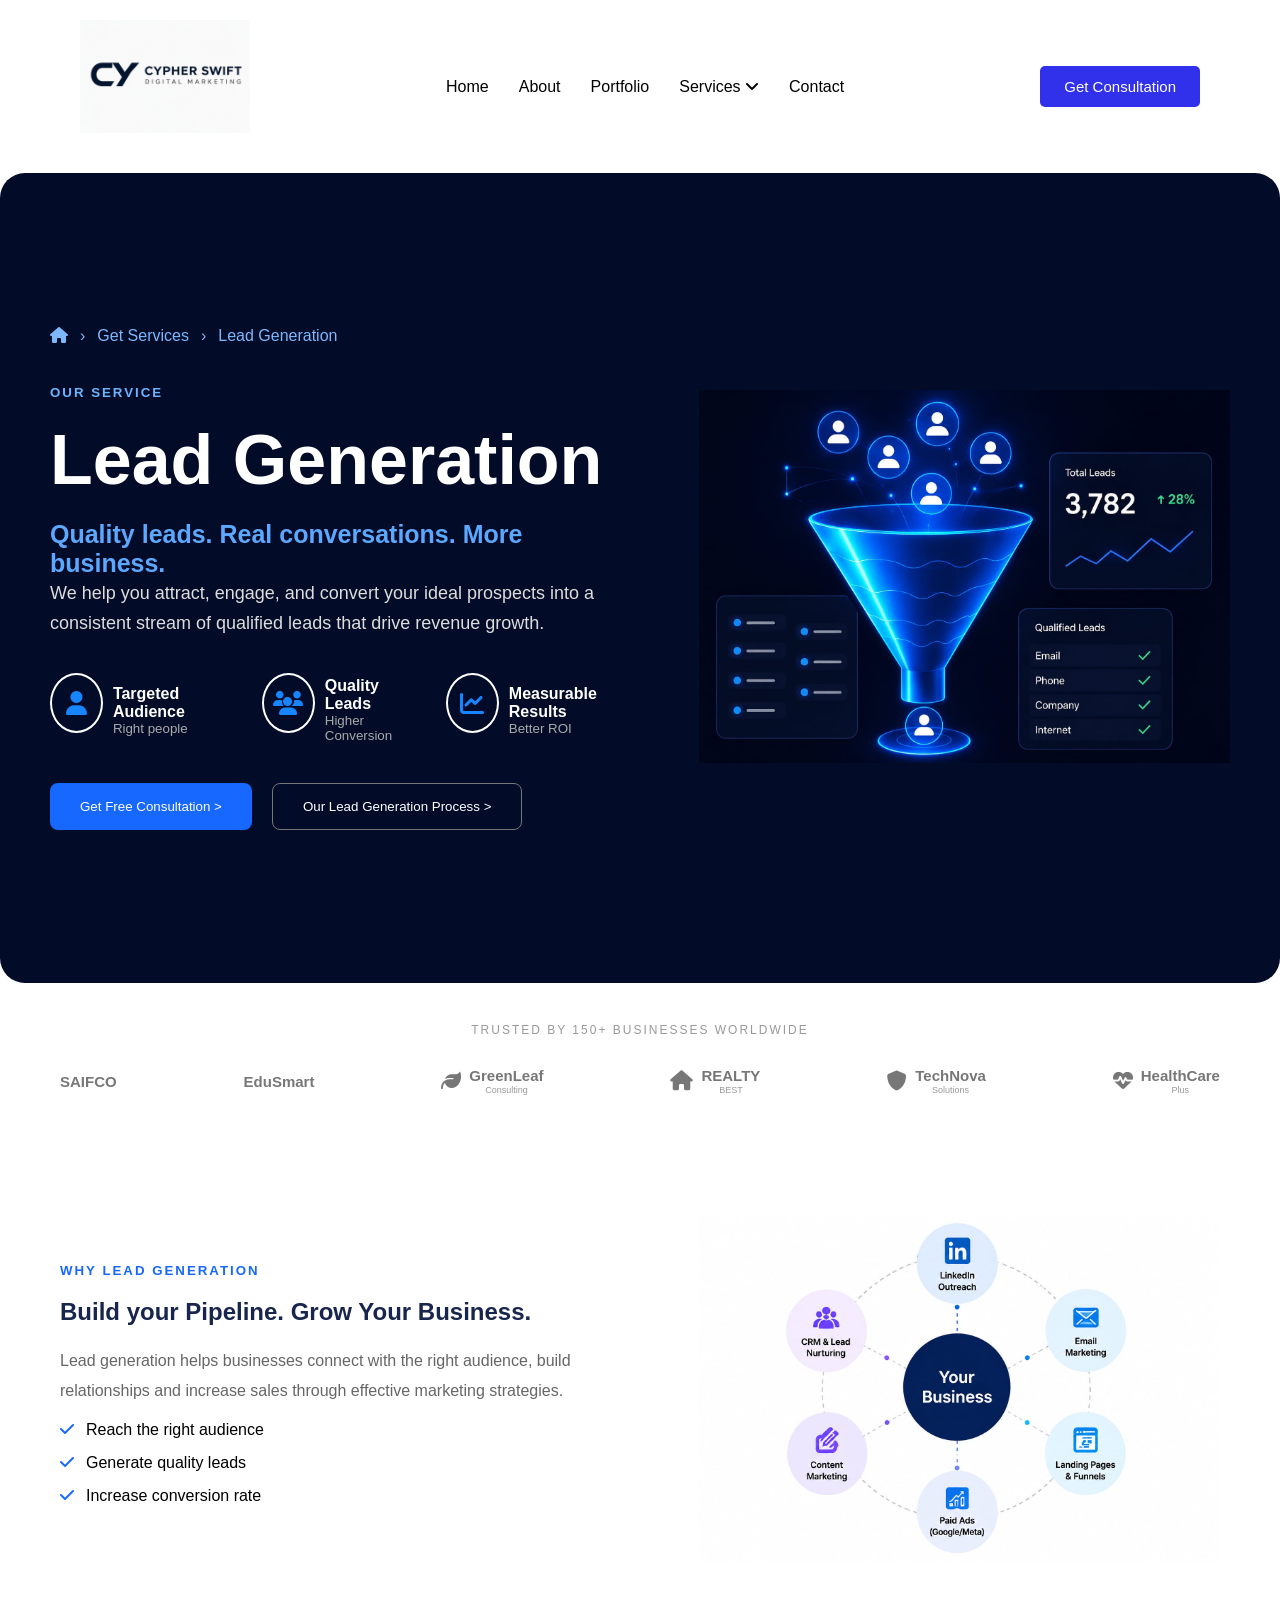
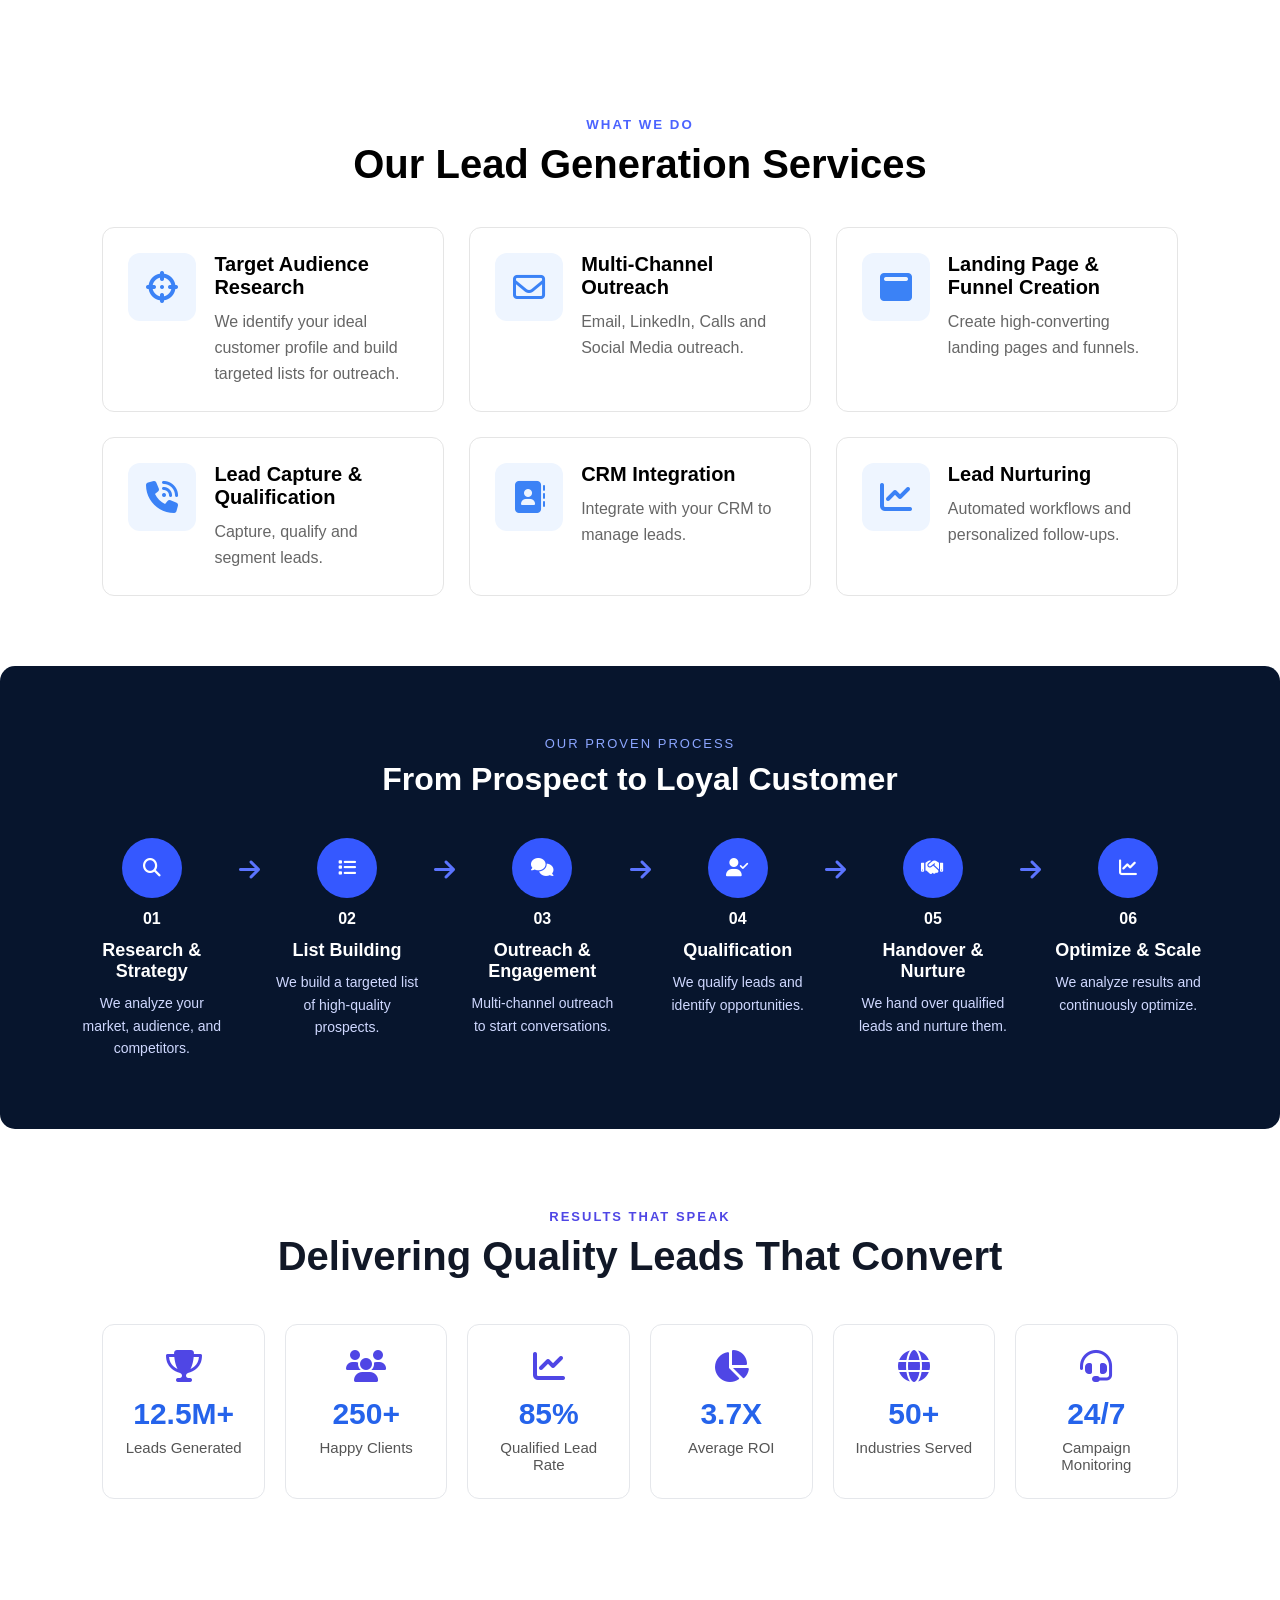
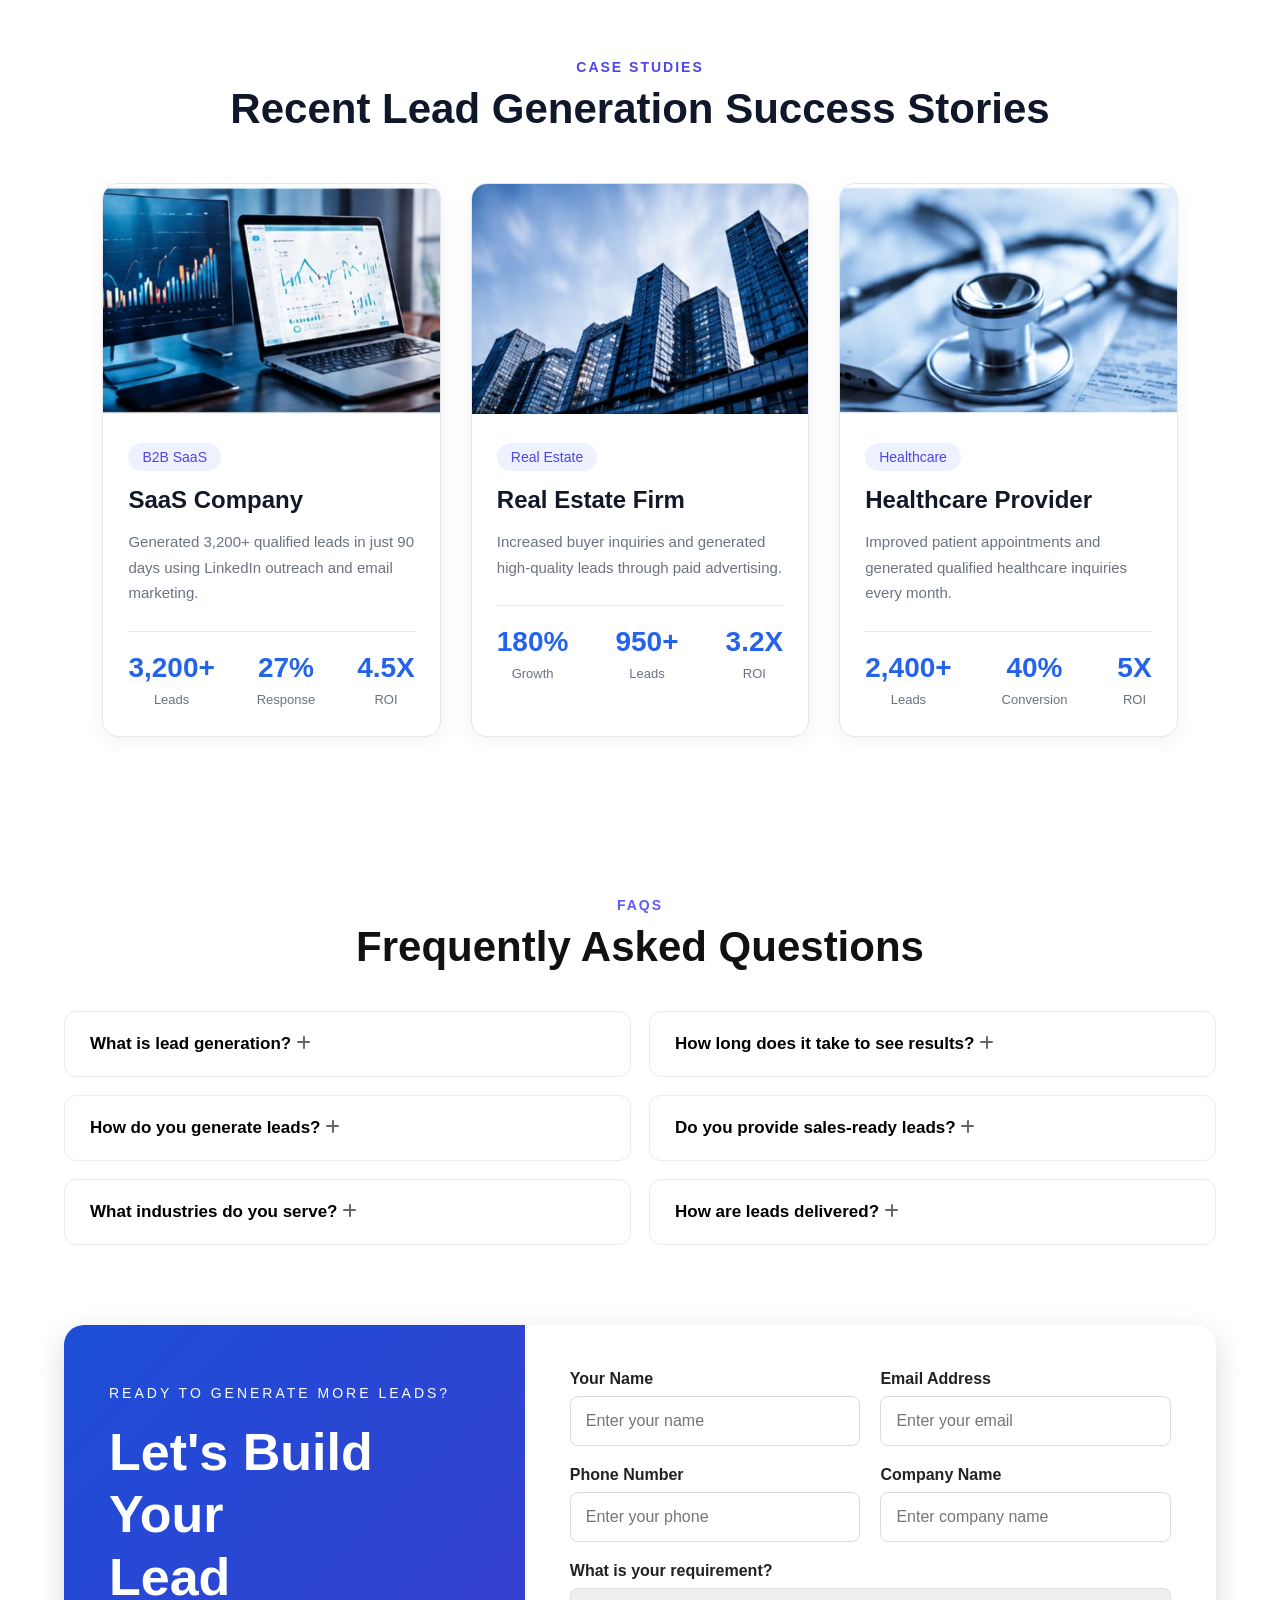
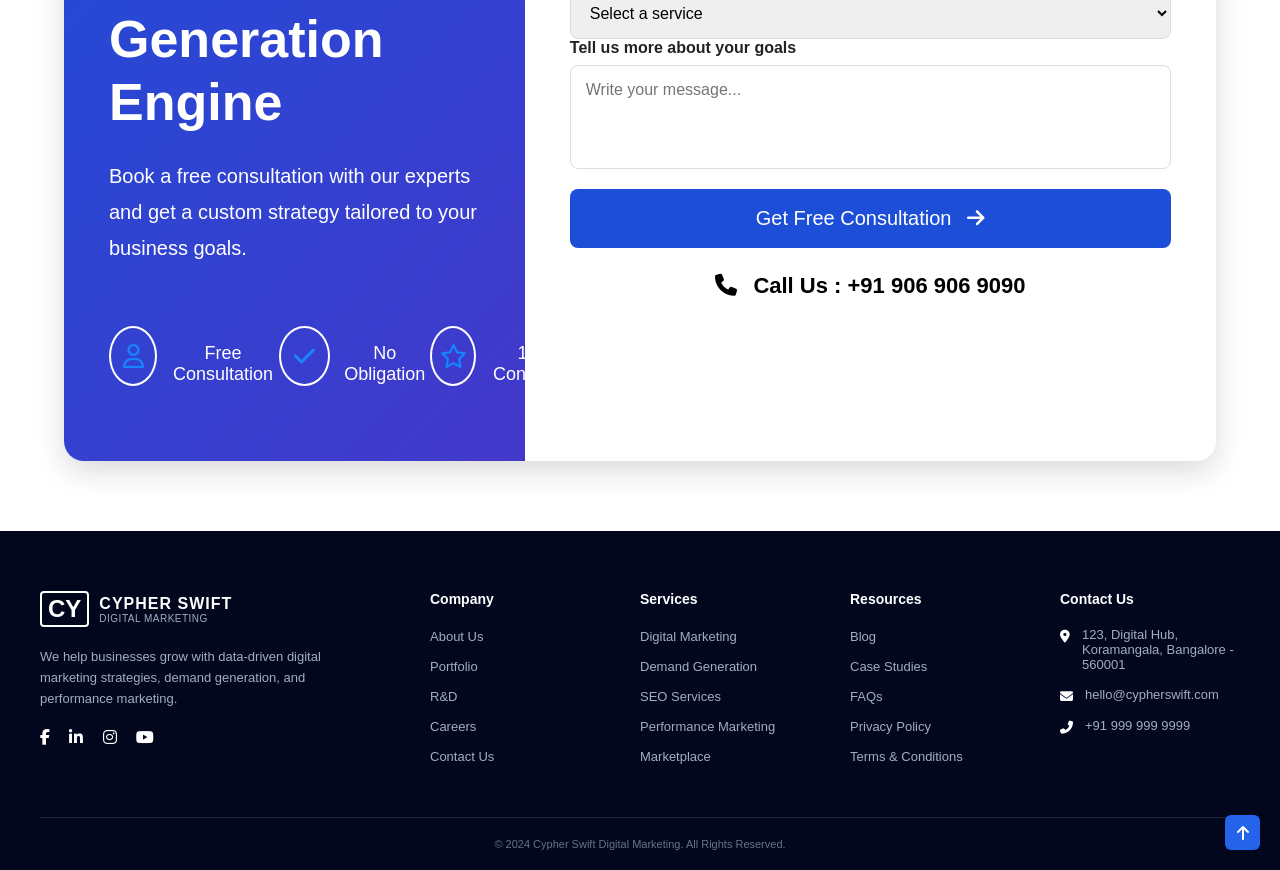
==== index.html @ ca47f63c "Initial commit" ====
<!DOCTYPE html>
<html lang="en">
<head>
    <meta charset="UTF-8">
    <meta name="viewport" content="width=device-width, initial-scale=1.0">
    <link
  rel="stylesheet"
  href="https://cdnjs.cloudflare.com/ajax/libs/font-awesome/6.7.2/css/all.min.css"/>
    <title>Document</title>
    <link rel ="stylesheet " href= "style.css">
</head>
<body>
    <header>
    <nav class="navbar">
        <div class="logo">
            <img src="logo img.jpeg" alt="LeadGen">
        </div>
        <ul class="nav-links">
            <li><a href="#">Home</a></li>
            <li><a href="#">About</a></li>
            <li><a href="#">Portfolio</a></li>
            <li><a href="#">Services <i class="fa-solid fa-angle-down"></i></a></li>
            <li><a href="#">Contact</a></li>
        </ul>
        <button class="btn" id="navConsultBtn">Get Consultation</button>
    </nav>
    </header>

    <section id="hero">

    <div class="hero-text">

        <div class="breadcrumb">
            <i class="fa-solid fa-house"></i>
            <span>›</span>
            <span>Get Services</span>
            <span>›</span>
            <span>Lead Generation</span>
        </div>

        <h5>OUR SERVICE</h5>

        <h1>
            Lead Generation
        </h1>

        <h3>
            Quality leads. Real conversations. More business.
        </h3>


        <p>
            We help you attract, engage, and convert your ideal prospects
            into a consistent stream of qualified leads that drive revenue growth.
        </p>


        <div class="features">

            <div class="feature">
                <i class="fa-solid fa-user"></i>
                <div>
                    <b>Targeted Audience</b>
                    <small>Right people</small>
                </div>
            </div>


            <div class="feature">
                <i class="fa-solid fa-users"></i>
                <div>
                    <b>Quality Leads</b>
                    <small>Higher Conversion</small>
                </div>
            </div>


            <div class="feature">
                <i class="fa-solid fa-chart-line"></i>
                <div>
                    <b>Measurable Results</b>
                    <small>Better ROI</small>
                </div>
            </div>

        </div>


        <div class="hero-buttons">

            <button class="btn2" id="consultBtn">
                Get Free Consultation >
            </button>

            <button class="process-btn" id="processBtn">
                Our Lead Generation Process >
            </button>
        </div>
    </div>
    <div class="hero-img">

        <img src="hero img.jpeg" alt="Lead Funnel">
    </div>
</section>



<section id="companies">
    <p>TRUSTED BY 150+ BUSINESSES WORLDWIDE</p>
    <div class="company-list">
        <div class="company">
            <b>SAIFCO</b>
        </div>
        <div class="company">
            <b>EduSmart</b>
        </div>
        <div class="company">

    <i class="fa-solid fa-leaf"></i>

    <div class="company-text">
        <b>GreenLeaf</b>
        <small>Consulting</small>
    </div>
    </div>

        <div class="company">
            <i class="fa-solid fa-house"></i>
            <div class="company-text">
            <b>REALTY</b>
            <small>BEST</small>
        </div>
        </div>

        <div class="company">
            <i class="fa-solid fa-shield"></i>
<div class="company-text">
            <b>TechNova</b>
            <small>Solutions</small>
        </div>
        </div>
        <div class="company">
            <i class="fa-solid fa-heart-pulse"></i>
            <div class="company-text">
            <b>HealthCare</b>
            <small>Plus</small>
        </div>
        </div>
    </div>
</section>

<section id="why-lead">

    <div class="why-text">

        <h5>WHY LEAD GENERATION</h5>

        <h2>
            Build your Pipeline. Grow Your Business.
        </h2>

        <p>
            Lead generation helps businesses connect with the right
            audience, build relationships and increase sales through
            effective marketing strategies.
        </p>


        <div class="why-points">

            <div>
                <i class="fa-solid fa-check"></i>
                <span>Reach the right audience</span>
            </div>

            <div>
                <i class="fa-solid fa-check"></i>
                <span>Generate quality leads</span>
            </div>

            <div>
                <i class="fa-solid fa-check"></i>
                <span>Increase conversion rate</span>
            </div>

        </div>

    </div>


    <div class="why-img">

        <img src="lead page.jpeg" alt="lead generation">

    </div>


</section>

<section class="services">

    <h5>WHAT WE DO</h5>
    <h2>Our Lead Generation Services</h2>

    <div class="service-container">

        <div class="card">
            <i class="fa-solid fa-crosshairs"></i>
            <div>
                <h3>Target Audience Research</h3>
                <p>We identify your ideal customer profile and build targeted lists for outreach.</p>
            </div>
        </div>

        <div class="card">
            <i class="fa-regular fa-envelope"></i>
            <div>
                <h3>Multi-Channel Outreach</h3>
                <p>Email, LinkedIn, Calls and Social Media outreach.</p>
            </div>
        </div>

        <div class="card">
            <i class="fa-solid fa-window-maximize"></i>
            <div>
                <h3>Landing Page & Funnel Creation</h3>
                <p>Create high-converting landing pages and funnels.</p>
            </div>
        </div>

        <div class="card">
            <i class="fa-solid fa-phone-volume"></i>
            <div>
                <h3>Lead Capture & Qualification</h3>
                <p>Capture, qualify and segment leads.</p>
            </div>
        </div>

        <div class="card">
            <i class="fa-solid fa-address-book"></i>
            <div>
                <h3>CRM Integration</h3>
                <p>Integrate with your CRM to manage leads.</p>
            </div>
        </div>

        <div class="card">
            <i class="fa-solid fa-chart-line"></i>
            <div>
                <h3>Lead Nurturing</h3>
                <p>Automated workflows and personalized follow-ups.</p>
            </div>
        </div>

    </div>

</section>


<section class="process">
  <p class="sub-title">OUR PROVEN PROCESS</p>
  <h2>From Prospect to Loyal Customer</h2>

  <div class="process-container">

    <div class="step">
      <div class="icon"><i class="fa-solid fa-magnifying-glass"></i></div>
      <span>01</span>
      <h3>Research & Strategy</h3>
      <p>We analyze your market, audience, and competitors.</p>
    </div>

    <div class="arrow"><i class="fa-solid fa-arrow-right"></i></div>

    <div class="step">
      <div class="icon"><i class="fa-solid fa-list"></i></div>
      <span>02</span>
      <h3>List Building</h3>
      <p>We build a targeted list of high-quality prospects.</p>
    </div>

    <div class="arrow"><i class="fa-solid fa-arrow-right"></i></div>

    <div class="step">
      <div class="icon"><i class="fa-solid fa-comments"></i></div>
      <span>03</span>
      <h3>Outreach & Engagement</h3>
      <p>Multi-channel outreach to start conversations.</p>
    </div>

    <div class="arrow"><i class="fa-solid fa-arrow-right"></i></div>

    <div class="step">
      <div class="icon"><i class="fa-solid fa-user-check"></i></div>
      <span>04</span>
      <h3>Qualification</h3>
      <p>We qualify leads and identify opportunities.</p>
    </div>

    <div class="arrow"><i class="fa-solid fa-arrow-right"></i></div>

    <div class="step">
      <div class="icon"><i class="fa-solid fa-handshake"></i></div>
      <span>05</span>
      <h3>Handover & Nurture</h3>
      <p>We hand over qualified leads and nurture them.</p>
    </div>

    <div class="arrow"><i class="fa-solid fa-arrow-right"></i></div>

    <div class="step">
      <div class="icon"><i class="fa-solid fa-chart-line"></i></div>
      <span>06</span>
      <h3>Optimize & Scale</h3>
      <p>We analyze results and continuously optimize.</p>
    </div>
  </div>
</section>



<section class="results">

    <p class="sub-heading">RESULTS THAT SPEAK</p>
    <h2>Delivering Quality Leads That Convert</h2>

    <div class="result-box">

        <div class="box">
            <i class="fa-solid fa-trophy"></i>
            <h3>12.5M+</h3>
            <p>Leads Generated</p>
        </div>

        <div class="box">
            <i class="fa-solid fa-users"></i>
            <h3>250+</h3>
            <p>Happy Clients</p>
        </div>

        <div class="box">
            <i class="fa-solid fa-chart-line"></i>
            <h3>85%</h3>
            <p>Qualified Lead Rate</p>
        </div>

        <div class="box">
            <i class="fa-solid fa-chart-pie"></i>
            <h3>3.7X</h3>
            <p>Average ROI</p>
        </div>

        <div class="box">
            <i class="fa-solid fa-globe"></i>
            <h3>50+</h3>
            <p>Industries Served</p>
        </div>

        <div class="box">
            <i class="fa-solid fa-headset"></i>
            <h3>24/7</h3>
            <p>Campaign Monitoring</p>
        </div>

    </div>

</section>


<section class="case-study">

    <div class="title">
        <h5>CASE STUDIES</h5>
        <h2>Recent Lead Generation Success Stories</h2>
    </div>

    <div class="case-container">

        <!-- Card 1 -->
        <div class="case-card">
            <img src="saas company.jpeg" alt="SaaS">

            <div class="content">
                <span>B2B SaaS</span>

                <h3>SaaS Company</h3>

                <p>
                    Generated 3,200+ qualified leads in just 90 days
                    using LinkedIn outreach and email marketing.
                </p>

                <div class="stats">

                    <div>
                        <h4>3,200+</h4>
                        <p>Leads</p>
                    </div>

                    <div>
                        <h4>27%</h4>
                        <p>Response</p>
                    </div>

                    <div>
                        <h4>4.5X</h4>
                        <p>ROI</p>
                    </div>

                </div>

            </div>
        </div>

        <!-- Card 2 -->

        <div class="case-card">

            <img src="real state.jpeg" alt="Real Estate">

            <div class="content">

                <span>Real Estate</span>

                <h3>Real Estate Firm</h3>

                <p>
                    Increased buyer inquiries and generated
                    high-quality leads through paid advertising.
                </p>

                <div class="stats">

                    <div>
                        <h4>180%</h4>
                        <p>Growth</p>
                    </div>

                    <div>
                        <h4>950+</h4>
                        <p>Leads</p>
                    </div>

                    <div>
                        <h4>3.2X</h4>
                        <p>ROI</p>
                    </div>

                </div>

            </div>

        </div>

        <!-- Card 3 -->

        <div class="case-card">

            <img src="healthcare.jpeg" alt="Healthcare">

            <div class="content">

                <span>Healthcare</span>

                <h3>Healthcare Provider</h3>

                <p>
                    Improved patient appointments and generated
                    qualified healthcare inquiries every month.
                </p>

                <div class="stats">

                    <div>
                        <h4>2,400+</h4>
                        <p>Leads</p>
                    </div>

                    <div>
                        <h4>40%</h4>
                        <p>Conversion</p>
                    </div>

                    <div>
                        <h4>5X</h4>
                        <p>ROI</p>
                    </div>

                </div>

            </div>

        </div>

    </div>

</section>


<section class="faq">

    <p class="faq-subtitle">FAQS</p>
    <h2>Frequently Asked Questions</h2>

    <div class="faq-container">

        <div class="faq-item">
            <span>What is lead generation?</span>
            <i class="fa-solid fa-plus"></i>
            <p class="faq-answer"> 
                    Lead generation is the process of attracting and identifying potential customers
                    who are interested in your products or services, helping your business grow with
                    qualified prospects.
                </p>
        </div>

        <div class="faq-item">
            <span>How long does it take to see results?</span>
            <i class="fa-solid fa-plus"></i>
            <p class="faq-answer">
    The time required to see results depends on your industry, target audience, and marketing strategy.
    Typically, businesses can start seeing initial improvements within a few weeks, while consistent
    lead generation and long-term growth usually take a few months of continuous optimization.
</p>
        </div>

        <div class="faq-item">
            <span>How do you generate leads?</span>
            <i class="fa-solid fa-plus"></i>
            <p class="faq-answer">
    We generate leads through a combination of digital marketing strategies such as SEO, paid
    advertising, content marketing, social media campaigns, and targeted outreach. Our approach
    focuses on attracting the right audience and delivering qualified prospects that can convert
    into customers.
</p>
        </div>

        <div class="faq-item">
            <span>Do you provide sales-ready leads?</span>
            <i class="fa-solid fa-plus"></i>
            <p class="faq-answer">
    Yes, we provide sales-ready leads that are carefully qualified based on your business needs.
    Our goal is to connect you with potential customers who have genuine interest in your products
    or services, helping your sales team focus on high-quality opportunities.
</p>
        </div>

        <div class="faq-item">
            <span>What industries do you serve?</span>
            <i class="fa-solid fa-plus"></i>
            <p class="faq-answer">
    We serve a wide range of industries including technology, healthcare, real estate, finance,
    education, e-commerce, and professional services. Our lead generation strategies are customized
    according to each industry's target audience and business goals.
</p>
        </div>

        <div class="faq-item">
            <span>How are leads delivered?</span>
            <i class="fa-solid fa-plus"></i>
            <p class="faq-answer">
    Leads are delivered through your preferred communication channels, such as email, CRM systems,
    spreadsheets, or direct integrations. We ensure that lead details are organized, accurate, and
    easy for your sales team to access and follow up with.
</p>
        </div>

    </div>

</section>
    





<section class="contact" id="contact">

    <!-- Left Side -->
    <div class="contact-left">

        <p class="contact-subtitle">
            READY TO GENERATE MORE LEADS?
        </p>

        <h2>
            Let's Build Your <br>
            Lead Generation Engine
        </h2>

        <p class="contact-text">
            Book a free consultation with our experts and get a
            custom strategy tailored to your business goals.
        </p>

        <div class="contact-features">

            <div class="feature">
                <i class="fa-regular fa-user"></i>
                <h4>Free Consultation</h4>
            </div>

            <div class="feature">
                <i class="fa-solid fa-check"></i>
                <h4>No Obligation</h4>
            </div>

            <div class="feature">
                <i class="fa-regular fa-star"></i>
                <h4>100% Confidential</h4>
            </div>

        </div>

    </div>

    <!-- Right Side -->
    <div class="contact-right">
<form id="contactForm">

            <div class="form-row">

                <div class="form-group">
                    <label>Your Name</label>
                    <input type="text" id="name" placeholder="Enter your name">
                </div>

                <div class="form-group">
                    <label>Email Address</label>
                    <input type="email"  id="email" placeholder="Enter your email">
                </div>

            </div>

            <div class="form-row">

                <div class="form-group">
                    <label>Phone Number</label>
                    <input type="tel" id="phone" placeholder="Enter your phone">
                </div>

                <div class="form-group">
                    <label>Company Name</label>
                    <input type="text"  id="company" placeholder="Enter company name">
                </div>

            </div>

            <div class="form-group">
                <label>What is your requirement?</label>

                <select id="requirement">
                    <option>Select a service</option>
                    <option>Web Development</option>
                    <option>App Development</option>
                    <option>Digital Marketing</option>
                    <option>SEO</option>
                </select>
            </div>

            <div class="form-group">
                <label>Tell us more about your goals</label>

                <textarea rows="4"  id="message" placeholder="Write your message..."></textarea>
            </div>

            <button type="submit" class="contact-btn">
                Get Free Consultation
                <i class="fa-solid fa-arrow-right"></i>
            </button>

            <div class="call-us">
                <i class="fa-solid fa-phone"></i>
                <span>Call Us : +91 906 906 9090</span>
            </div>

        </form>

    </div>

</section>
    <footer class="footer">
        <div class="footer-container">
            <!-- Brand Column -->
            <div class="footer-col brand-col">
                <div class="logo">
                    <span class="logo-icon">CY</span>
                    <div class="logo-text">
                        <span class="brand-name">CYPHER SWIFT</span>
                        <span class="brand-sub">DIGITAL MARKETING</span>
                    </div>
                </div>
                <p class="tagline">
                    We help businesses grow with data-driven digital marketing strategies, demand generation, and performance marketing.
                </p>
                <div class="social-links">
                    <a href="#"><i class="fab fa-facebook-f"></i></a>
                    <a href="#"><i class="fab fa-linkedin-in"></i></a>
                    <a href="#"><i class="fab fa-instagram"></i></a>
                    <a href="#"><i class="fab fa-youtube"></i></a>
                </div>
            </div>

            <!-- Company Column -->
            <div class="footer-col">
                <h3>Company</h3>
                <ul>
                    <li><a href="#">About Us</a></li>
                    <li><a href="#">Portfolio</a></li>
                    <li><a href="#">R&D</a></li>
                    <li><a href="#">Careers</a></li>
                    <li><a href="#">Contact Us</a></li>
                </ul>
            </div>

            <!-- Services Column -->
            <div class="footer-col">
                <h3>Services</h3>
                <ul>
                    <li><a href="#">Digital Marketing</a></li>
                    <li><a href="#">Demand Generation</a></li>
                    <li><a href="#">SEO Services</a></li>
                    <li><a href="#">Performance Marketing</a></li>
                    <li><a href="#">Marketplace</a></li>
                </ul>
            </div>

            <!-- Resources Column -->
            <div class="footer-col">
                <h3>Resources</h3>
                <ul>
                    <li><a href="#">Blog</a></li>
                    <li><a href="#">Case Studies</a></li>
                    <li><a href="#">FAQs</a></li>
                    <li><a href="#">Privacy Policy</a></li>
                    <li><a href="#">Terms & Conditions</a></li>
                </ul>
            </div>

            <!-- Contact Column -->
            <div class="footer-col contact-col">
                <h3>Contact Us</h3>
                <div class="contact-item">
                    <i class="fas fa-map-marker-alt"></i>
                    <p>123, Digital Hub,<br>Koramangala, Bangalore - 560001</p>
                </div>
                <div class="contact-item">
                    <i class="fas fa-envelope"></i>
                    <p><a href="mailto:hello@cypherswift.com">hello@cypherswift.com</a></p>
                </div>
                <div class="contact-item">
                    <i class="fas fa-phone-alt"></i>
                    <p><a href="tel:+919999999999">+91 999 999 9999</a></p>
                </div>
            </div>
        </div>

        <!-- Footer Bottom -->
        <div class="footer-bottom">
            <p>&copy; 2024 Cypher Swift Digital Marketing. All Rights Reserved.</p>
        </div>

        <!-- Back to Top Button -->
        <a href="#" class="back-to-top"><i class="fas fa-arrow-up"></i></a>
    </footer>
<script src="script.js"></script>
</body>
</html>
---- style.css ----
*{
    margin: 0;
    padding: 0;
    box-sizing: border-box;
    font-family: Arial,  sans-serif;
}
.navbar{
    
    display: flex;
    justify-content: space-between;
    align-items: center;
    padding: 20px 80px;
    background-color: white;

}
.logo{
    display:flex;
    align-items:center;
}
.logo img{
    width:170px;
    height:auto;
    object-fit:contain;
    cursor:pointer;
}
.nav-links {
     display: flex;
    list-style: none;
    gap: 30px;
}
.nav-links li a{  
text-decoration: none;
color: black;
font-size: 16px;
font-weight: 500;
transition: 0.35s;
}
.nav-links li a:hover{
    color: royalblue;
}
.btn{
    background-color: rgb(49, 49, 236);
    color : white;
    padding: 12px 24px;
    border: none;
    border-radius: 5px;
    cursor:pointer;
    font-size:15px;
    transition: 0.3s;
}
.btn:hover{
    background-color: rgb(32, 32, 180);
    transition: 0.3s;
}

#hero{
    display:flex;
    justify-content:space-between;
    align-items:center;
    padding:60px 50px;
    min-height:90vh;
    background:#020b27;
    border-radius:25px;
    color:white;
}


.hero-text{
    width:50%;
}

.breadcrumb{
    display:flex;
    gap:12px;
    color:#7db8ff;
    margin-bottom:40px;
}


.hero-text h5{
    color:#6eb5ff;
    letter-spacing:2px;
}


.hero-text h1{
    font-size:70px;
    color:white;
    margin:20px 0;
}


.hero-text h3{
    color:#5da8ff;
    font-size:25px;
}


.hero-text p{
    color:#ddd;
    font-size:18px;
    line-height:30px;
}


.features{
    display:flex;
    gap:25px;
    margin:35px 0;
}


.feature{
    display:flex;
    align-items:center;
    gap:10px;
}


.feature i{
    color:#1685ff;
    font-size:25px;
}


.feature small{
    display:block;
    color:#aaa;
}


.hero-buttons{
    display:flex;
    gap:20px;
}


.btn2{
    background:#1768ff;
    color:white;
    padding:15px 30px;
    border:none;
    border-radius:8px;
}


.process-btn{
    background:transparent;
    color:white;
    border:1px solid #777;
    padding:15px 30px;
    border-radius:8px;
}


.hero-img{
    width:45%;
    position:relative;
}


.hero-img img{
    width:100%;
}
#companies{
    padding:40px 60px;
    background:#fff;
    text-align:center;
}


#companies > p{
    font-size:12px;
    letter-spacing:2px;
    color:#999;
    margin-bottom:30px;
}


.company-list{
    display:flex;
    justify-content:space-between;
    align-items:center;
}


.company{
    display:flex;
    align-items:center;
    gap:8px;
    color:#777;
}


.company i{
    font-size:20px;
    color:#777;
}


.company b{
    font-size:15px;
}


.company small{
    display:block;
    font-size:9px;
    color:#999;
}
#why-lead{
    display:flex;
    justify-content:space-between;
    align-items:center;
    padding:80px 60px;
    gap:50px;
}


.why-text{
    width:50%;
}


.why-text h5{
    color:#1768ff;
    letter-spacing:2px;
}


.why-text h2{
    font-size:4opx;
    color:#18264d;
    margin:20px 0;
}
.why-text p{
    color:#666;
    line-height:30px;
}


.why-points div{
    display:flex;
    gap:12px;
    margin:15px 0;
}


.why-points i{
    color:#1768ff;
}


.why-img{
    width:45%;
}


.why-img img{
    width:100%;
}

.services{
    padding:70px 8%;
    background:#fff;
}

.services h5{
    text-align:center;
    color:#4b63ff;
    letter-spacing:2px;
}

.services h2{
    text-align:center;
    font-size:40px;
    margin:10px 0 40px;
}

.service-container{
    display:grid;
    grid-template-columns:repeat(3,1fr);
    gap:25px;
}

.card{
    display:flex;
    align-items:flex-start;
    gap:18px;
    padding:25px;
    border:1px solid #e5e5e5;
    border-radius:12px;
    background:#fff;
}

.card i{
    font-size:32px;
    color:#3b82f6;
    background:#eef5ff;
    padding:18px;
    border-radius:12px;
}

.card h3{
    margin-bottom:10px;
    font-size:20px;
}

.card p{
    color:#666;
    line-height:1.6;
}
.process{
    background:#07152d;
    padding:70px 6%;
    text-align:center;
    color:#fff;
    border-radius:15px;
}

.sub-title{
    color:#8ca6ff;
    font-size:13px;
    letter-spacing:2px;
}

.process h2{
    margin:10px 0 40px;
    font-size:32px;
}

.process-container{
    display:flex;
    align-items:flex-start;
    justify-content:space-between;
    gap:10px;
}

.step{
    width:150px;
}

.icon{
    width:60px;
    height:60px;
    margin:auto;
    border-radius:50%;
    background:#3558ff;
    display:flex;
    justify-content:center;
    align-items:center;
    font-size:18px;
}

.arrow{
    color:#5b74ff;
    font-size:24px;
    margin-top:18px;
}

.step span{
    display:block;
    margin:12px 0;
    font-weight:bold;
}

.step h3{
    font-size:18px;
    margin-bottom:10px;
}

.step p{
    font-size:14px;
    color:#cfd8ff;
    line-height:1.6;
}

.results{
    padding:80px 8%;
    text-align:center;
    background:#fff;
}

.sub-heading{
    color:#4f46e5;
    font-size:13px;
    letter-spacing:2px;
    font-weight:600;
}

.results h2{
    font-size:40px;
    margin:10px 0 45px;
    color:#111827;
}

.result-box{
    display:grid;
    grid-template-columns:repeat(6,1fr);
    gap:20px;
}

.box{
    background:#fff;
    border:1px solid #e5e7eb;
    border-radius:12px;
    padding:25px 15px;
    transition:.3s;
}

.box:hover{
    transform:translateY(-6px);
    box-shadow:0 10px 25px rgba(0,0,0,.08);
}

.box i{
    font-size:32px;
    color:#4f46e5;
    margin-bottom:15px;
}

.box h3{
    color:#2563eb;
    font-size:30px;
    margin-bottom:8px;
}

.box p{
    color:#555;
    font-size:15px;
}

@media(max-width:992px){
.result-box{
grid-template-columns:repeat(3,1fr);
}
}

@media(max-width:768px){
.result-box{
grid-template-columns:repeat(2,1fr);
}
}

@media(max-width:500px){
.result-box{
grid-template-columns:1fr;
}
}

.case-study{
    width:100%;
    padding:80px 8%;
    background:#ffffff;
}

.title{
    text-align:center;
    margin-bottom:50px;
}

.title h5{
    color:#4f46e5;
    letter-spacing:2px;
    font-size:14px;
    margin-bottom:10px;
}

.title h2{
    font-size:42px;
    color:#0f172a;
    font-weight:700;
}

.case-container{
    display:grid;
    grid-template-columns:repeat(3,1fr);
    gap:30px;
}

.case-card{
    background:#fff;
    border:1px solid #e5e7eb;
    border-radius:16px;
    overflow:hidden;
    transition:.4s;
    box-shadow:0 5px 20px rgba(0,0,0,.05);
}

.case-card:hover{
    transform:translateY(-10px);
    box-shadow:0 15px 35px rgba(0,0,0,.12);
}

.case-card img{
    width:100%;
    height:230px;
    object-fit:cover;
}

.content{
    padding:25px;
}

.content span{
    display:inline-block;
    background:#eef2ff;
    color:#4f46e5;
    padding:6px 14px;
    border-radius:20px;
    font-size:14px;
    margin-bottom:15px;
}

.content h3{
    font-size:24px;
    color:#111827;
    margin-bottom:15px;
}

.content p{
    color:#6b7280;
    line-height:1.7;
    font-size:15px;
}

.stats{
    display:flex;
    justify-content:space-between;
    margin-top:25px;
    padding-top:20px;
    border-top:1px solid #e5e7eb;
}

.stats div{
    text-align:center;
}

.stats h4{
    color:#2563eb;
    font-size:28px;
    margin-bottom:5px;
}

.stats p{
    font-size:13px;
    color:#6b7280;
}

/* Responsive */

@media(max-width:992px){

.case-container{
grid-template-columns:repeat(2,1fr);
}

}

@media(max-width:768px){

.title h2{
font-size:32px;
}

.case-container{
grid-template-columns:1fr;
}

.case-card img{
height:220px;
}

.stats{
flex-direction:column;
gap:20px;
}

}
 .faq{
    width:90%;
    margin:80px auto;
 }

.faq-subtitle{
    text-align:center;
    color:#5d5cfb;
    font-size:14px;
    font-weight:600;
    letter-spacing:2px;
    text-transform:uppercase;
}

.faq h2{
    text-align:center;
    font-size:42px;
    margin:10px 0 40px;
    color:#111;
}

.faq-container{
    display:grid;
    grid-template-columns:repeat(2,1fr);
    gap:18px;
}

.faq-item{
    background:#fff;
    border:1px solid #ececec;
    border-radius:12px;
    padding:22px 25px;
    justify-content:space-between;
    align-items:center;
    cursor:pointer;
    transition:.3s;
    
}

.faq-item:hover{
    box-shadow:0 8px 20px rgba(0,0,0,.08);
}

.faq-item span{
    font-size:17px;
    font-weight:600;
}

.faq-item i{
    color:#666;
}
.faq-answer{
    display: none;
    width: 100%;
    margin-top: 15px;
    color: #666;
    line-height: 1.6;
}

.faq-item.active .faq-answer{
    display: block;
}




.contact{
    width:90%;
    margin:70px auto;
    display:grid;
    grid-template-columns:40% 60%;
    border-radius:20px;
    overflow:hidden;
    box-shadow:0 10px 30px rgba(0,0,0,.15);
}

/* LEFT SIDE */

.contact-left{
    background:linear-gradient(135deg,#1d4ed8,#4338ca);
    color:#fff;
    padding:60px 45px;
    display:flex;
    flex-direction:column;
    justify-content:center;
}

.contact-subtitle{
    letter-spacing:3px;
    font-size:14px;
    margin-bottom:20px;
}

.contact-left h2{
    font-size:52px;
    line-height:1.2;
    margin-bottom:25px;
}

.contact-text{
    font-size:20px;
    line-height:1.8;
    margin-bottom:60px;
}

.contact-features{
    display:flex;
    justify-content:space-between;
    text-align:center;
}

.feature i{
    width:60px;
    height:60px;
    border:2px solid #fff;
    border-radius:50%;
    display:flex;
    justify-content:center;
    align-items:center;
    font-size:24px;
    margin:auto;
    margin-bottom:15px;
}

.feature h4{
    font-size:18px;
    font-weight:500;
}

/* RIGHT SIDE */

.contact-right{
    background:#fff;
    padding:45px;
}

.form-row{
    display:grid;
    grid-template-columns:1fr 1fr;
    gap:20px;
    margin-bottom:20px;
}

.form-group{
    display:flex;
    flex-direction:column;
}

.form-group label{
    font-weight:600;
    margin-bottom:8px;
    color:#222;
}

.form-group input,
.form-group select,
.form-group textarea{
    width:100%;
    padding:15px;
    border:1px solid #ddd;
    border-radius:8px;
    font-size:16px;
    outline:none;
}

.form-group input:focus,
.form-group select:focus,
.form-group textarea:focus{
    border-color:#2563eb;
}

.form-group textarea{
    resize:none;
    margin-bottom:20px;
}

.contact-btn{
    width:100%;
    padding:18px;
    background:#1d4ed8;
    color:#fff;
    border:none;
    border-radius:8px;
    font-size:20px;
    cursor:pointer;
    transition:.3s;
}

.contact-btn:hover{
    background:#0f4cd7;
}

.contact-btn i{
    margin-left:10px;
}

.call-us{
    text-align:center;
    margin-top:25px;
    font-size:22px;
    font-weight:600;
}

.call-us i{
    margin-right:10px;
    color:#000;
}

/* RESPONSIVE */

@media(max-width:992px){

.contact{
    grid-template-columns:1fr;
}

.contact-left{
    text-align:center;
}

.contact-left h2{
    font-size:40px;
}

.contact-features{
    flex-direction:column;
    gap:30px;
}

.form-row{
    grid-template-columns:1fr;
}

}

.footer {
    background-color: #03071e; 
    color: #ffffff;
    padding: 60px 40px 20px 40px;
    position: relative;
}


.footer-container {
    max-width: 1200px;
    margin: 0 auto;
    display: flex;
    flex-wrap: wrap;
    justify-content: space-between;
    gap: 30px;
}

.footer-col {
    flex: 1;
    min-width: 180px;
}


.brand-col {
    flex: 2;
    min-width: 250px;
}


.logo {
    display: flex;
    align-items: center;
    gap: 10px;
    margin-bottom: 20px;
}

.logo-icon {
    font-size: 24px;
    font-weight: bold;
    border: 2px solid #ffffff;
    padding: 2px 6px;
    border-radius: 4px;
}

.logo-text {
    display: flex;
    flex-direction: column;
}

.brand-name {
    font-weight: bold;
    font-size: 16px;
    letter-spacing: 1px;
}

.brand-sub {
    font-size: 10px;
    color: #a0aec0;
    letter-spacing: 0.5px;
}


.tagline {
    font-size: 13px;
    color: #a0aec0;
    line-height: 1.6;
    margin-bottom: 20px;
    max-width: 320px;
}


.social-links a {
    color: #ffffff;
    margin-right: 15px;
    font-size: 16px;
    text-decoration: none;
    transition: color 0.3s ease;
}

.social-links a:hover {
    color: #3b82f6; 
}


.footer-col h3 {
    font-size: 14px;
    font-weight: 600;
    margin-bottom: 20px;
    color: #ffffff;
}


.footer-col ul {
    list-style: none;
}

.footer-col ul li {
    margin-bottom: 12px;
}

.footer-col ul li a {
    color: #a0aec0;
    font-size: 13px;
    text-decoration: none;
    transition: color 0.3s ease;
}

.footer-col ul li a:hover {
    color: #ffffff;
}


.contact-col .contact-item {
    display: flex;
    align-items: flex-start;
    gap: 12px;
    margin-bottom: 15px;
    font-size: 13px;
    color: #a0aec0;
}

.contact-col .contact-item i {
    color: #ffffff;
    margin-top: 3px;
}

.contact-col .contact-item p a {
    color: #a0aec0;
    text-decoration: none;
}

.contact-col .contact-item p a:hover {
    color: #ffffff;
}


.footer-bottom {
    text-align: center;
    border-top: 1px solid #1e293b;
    margin-top: 40px;
    padding-top: 20px;
    font-size: 11px;
    color: #64748b;
}


.back-to-top {
    position: absolute;
    bottom: 20px;
    right: 20px;
    background-color: #2563eb;
    color: white;
    width: 35px;
    height: 35px;
    border-radius: 6px;
    display: flex;
    justify-content: center;
    align-items: center;
    text-decoration: none;
    transition: background 0.3s;
}

.back-to-top:hover {
    background-color: #1d4ed8;
}

@media (max-width: 768px) {
    .footer-container {
        flex-direction: column;
    }
    .footer-col {
        width: 100%;
    }
}
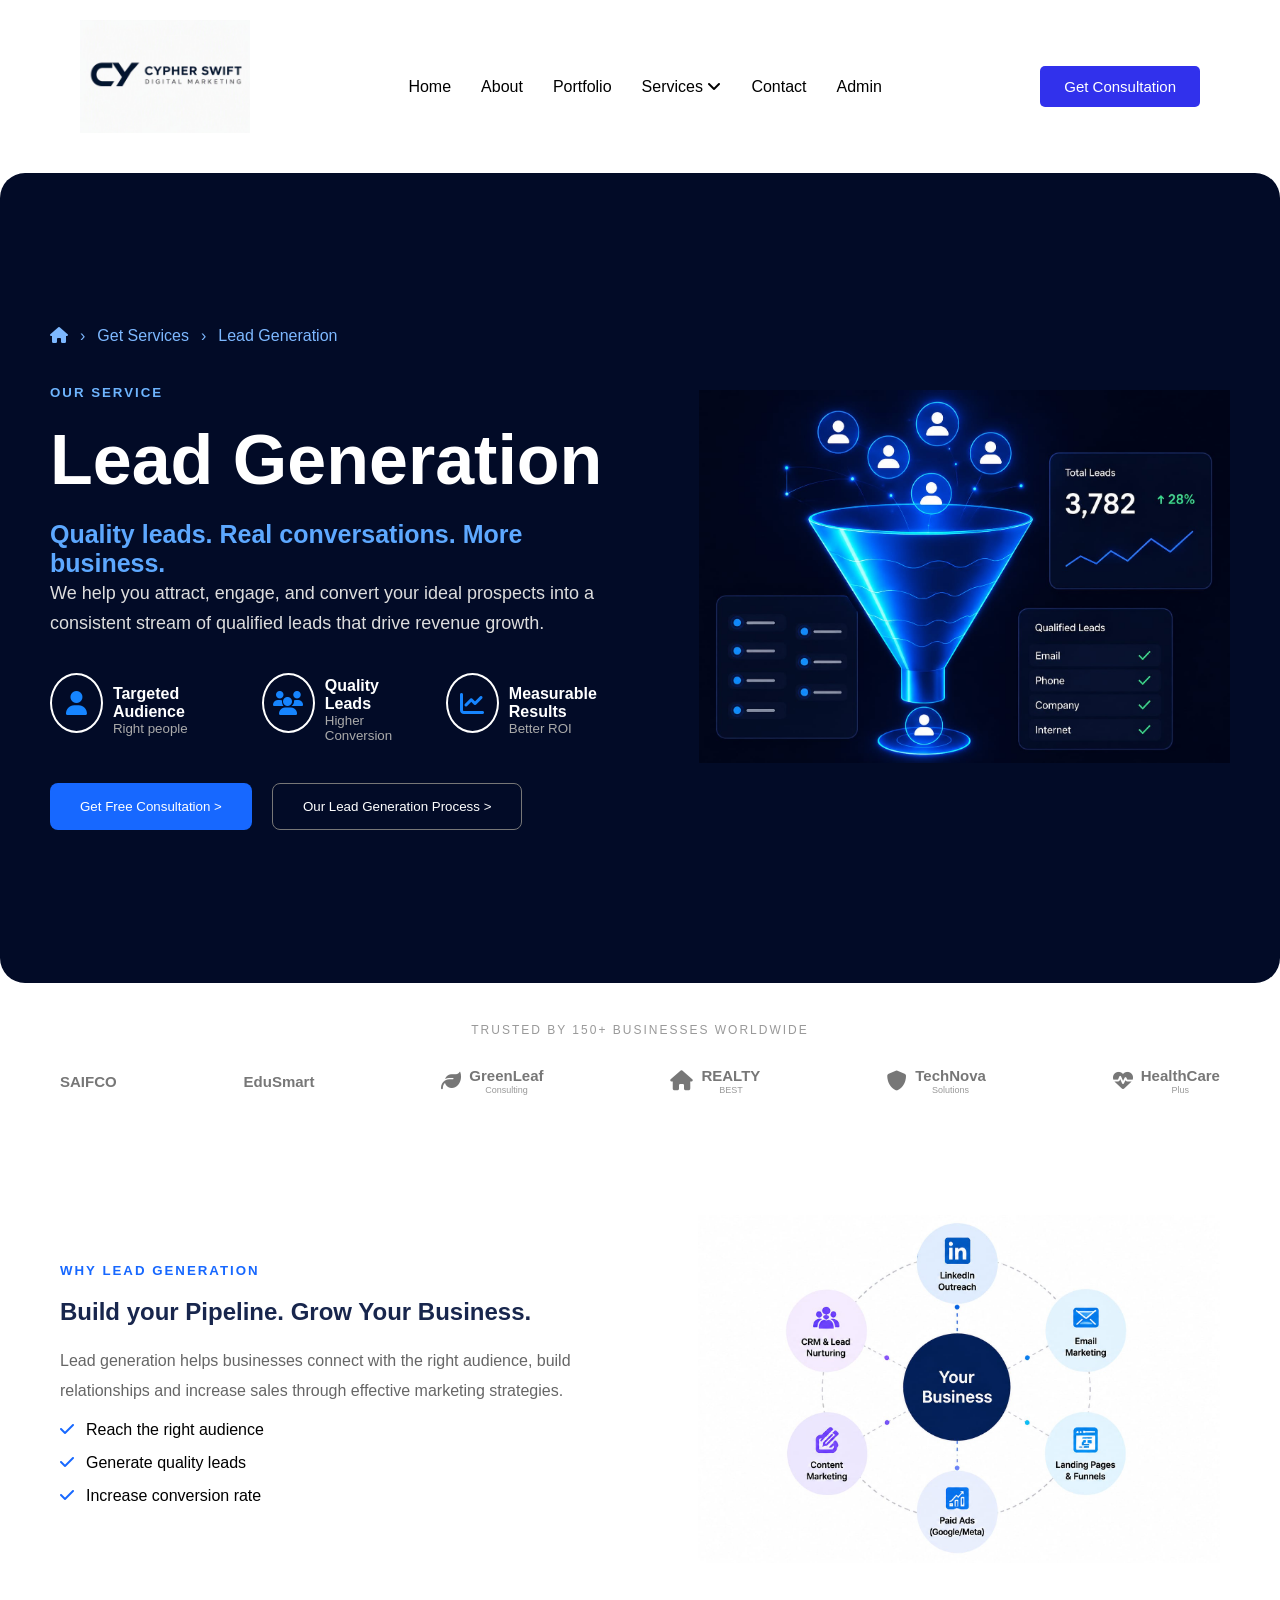
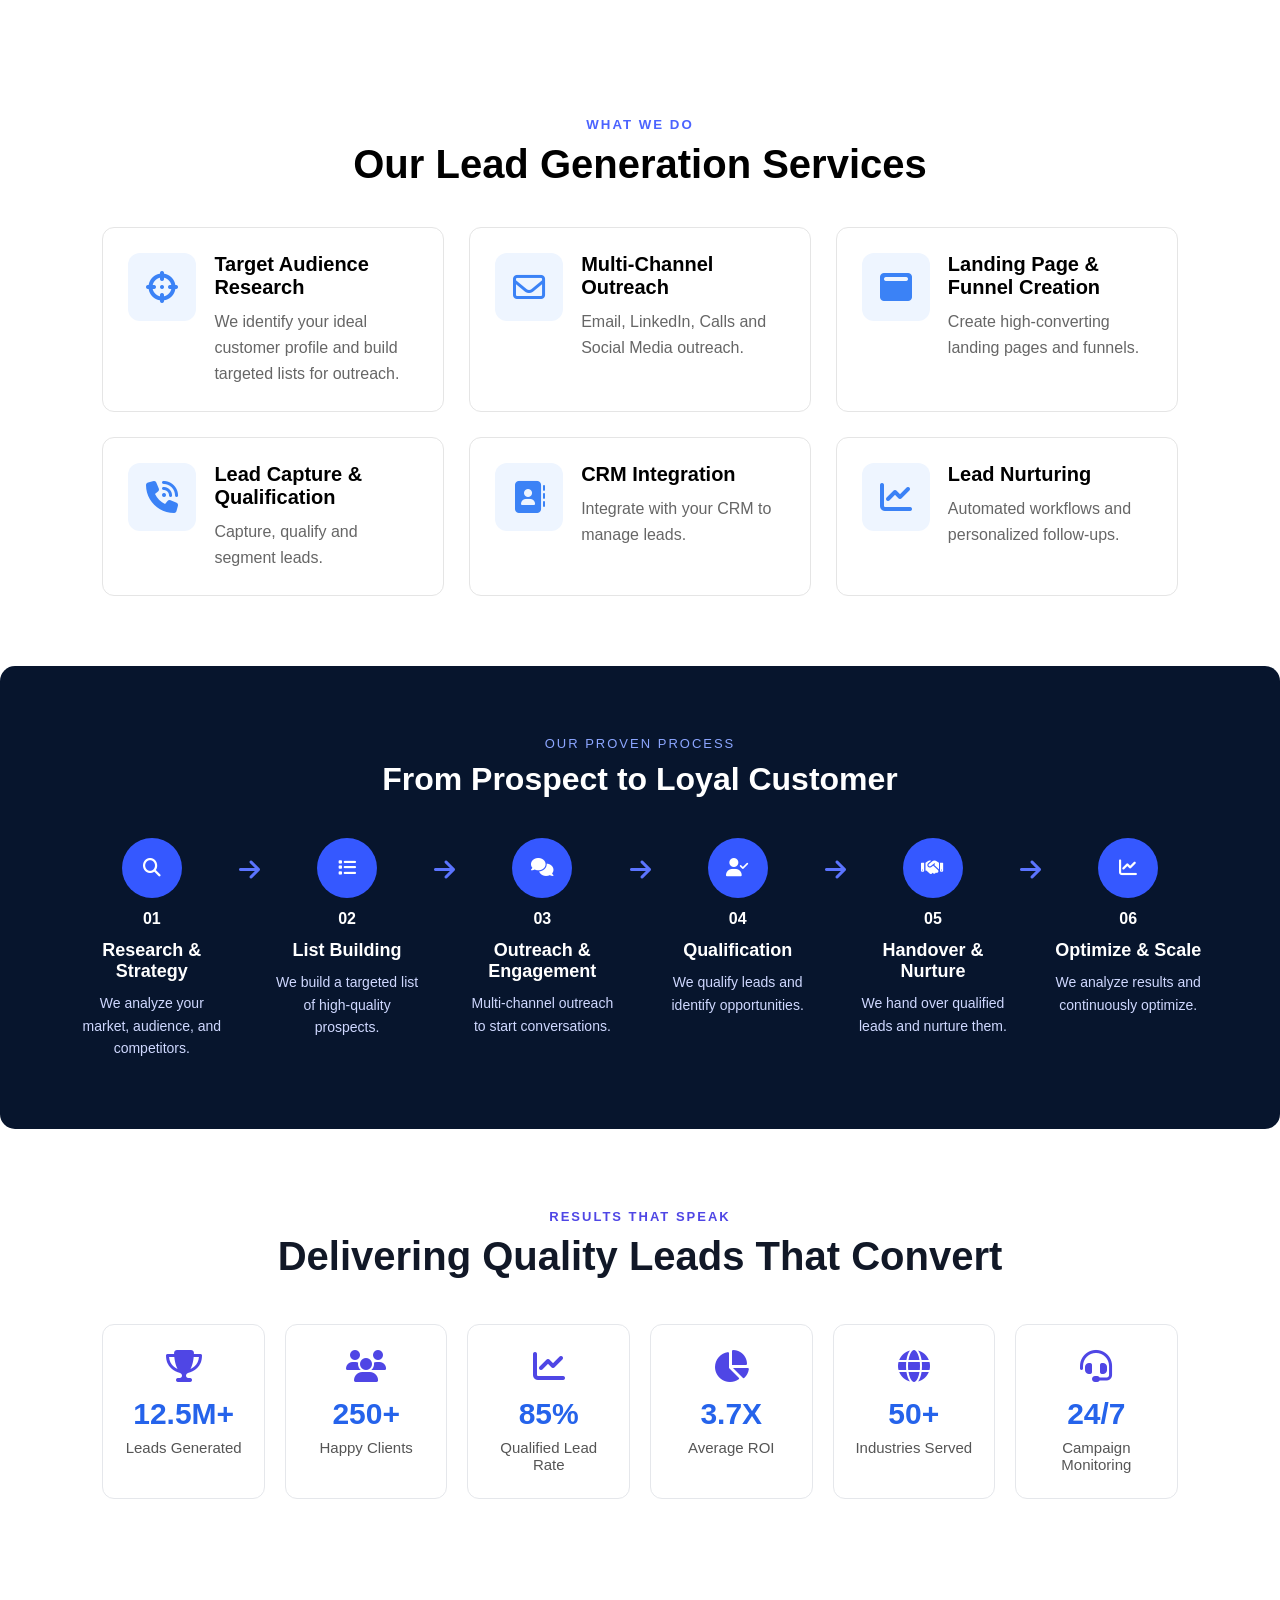
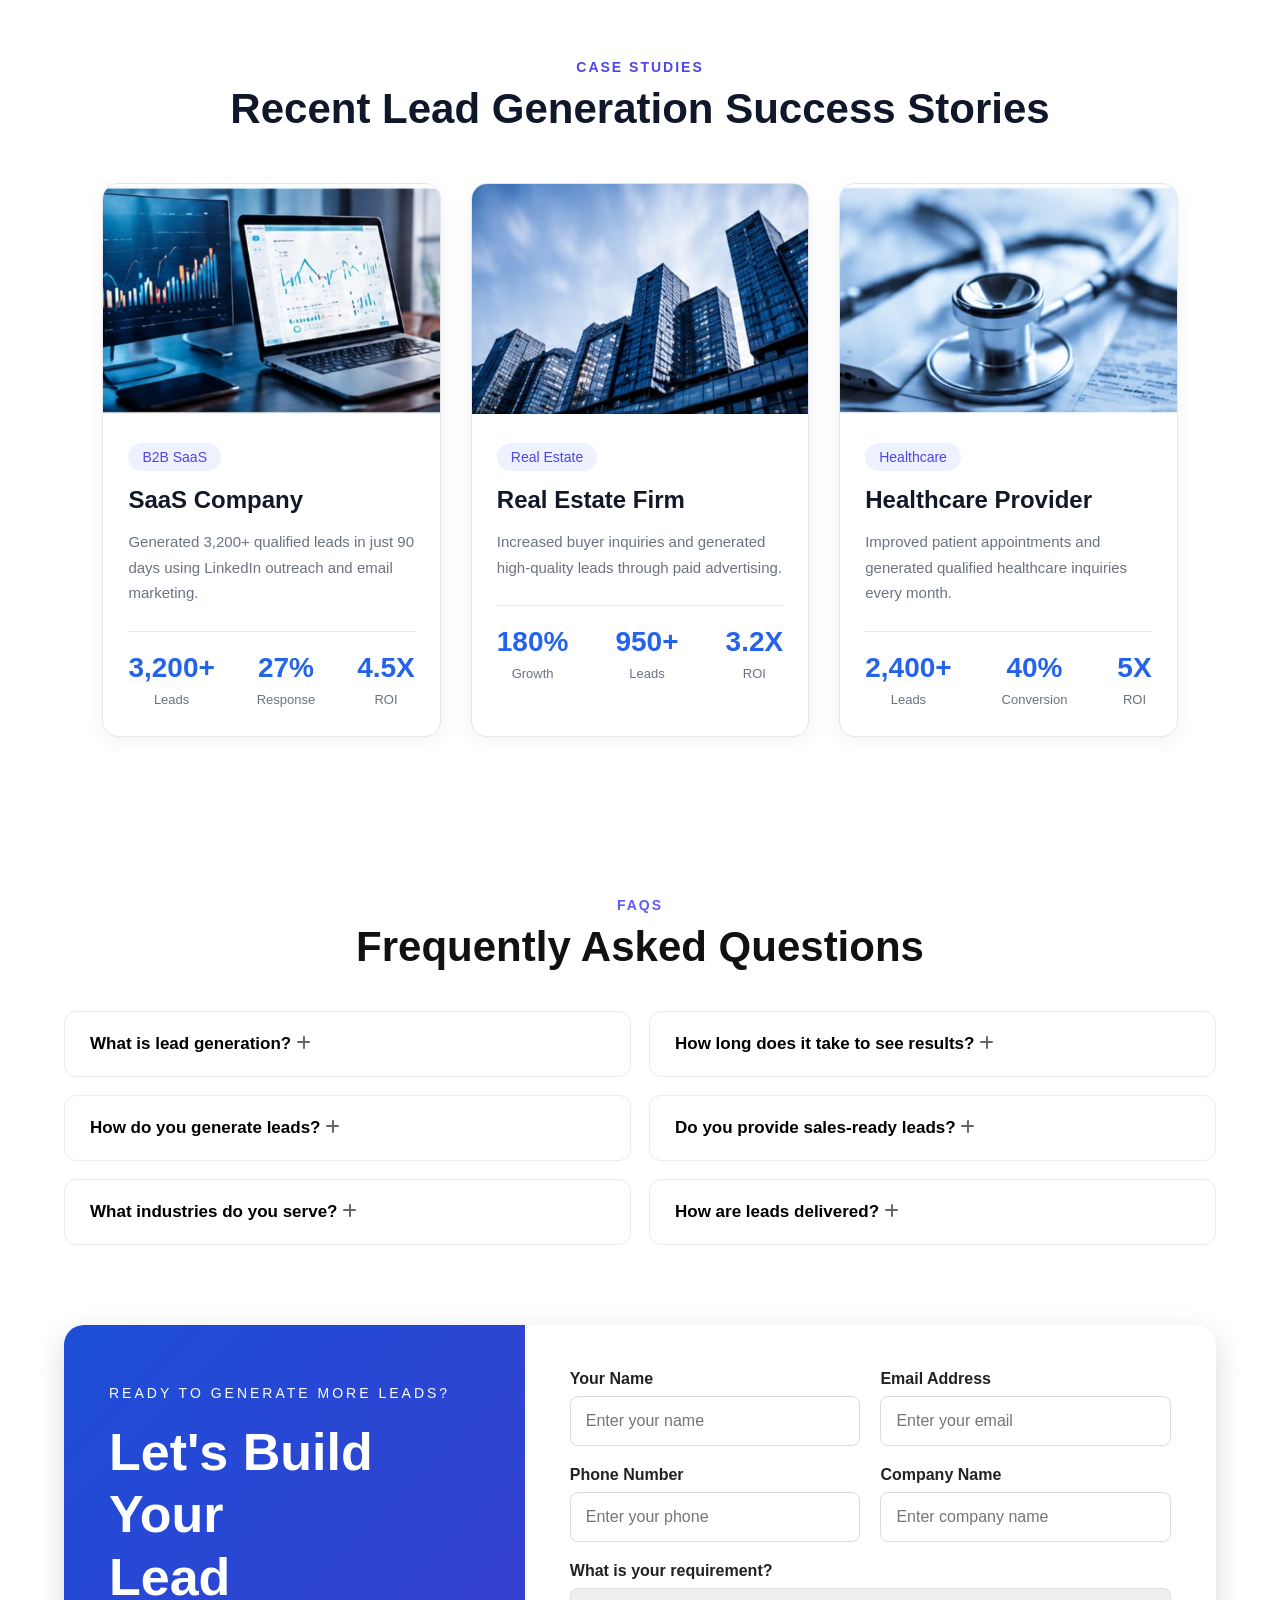
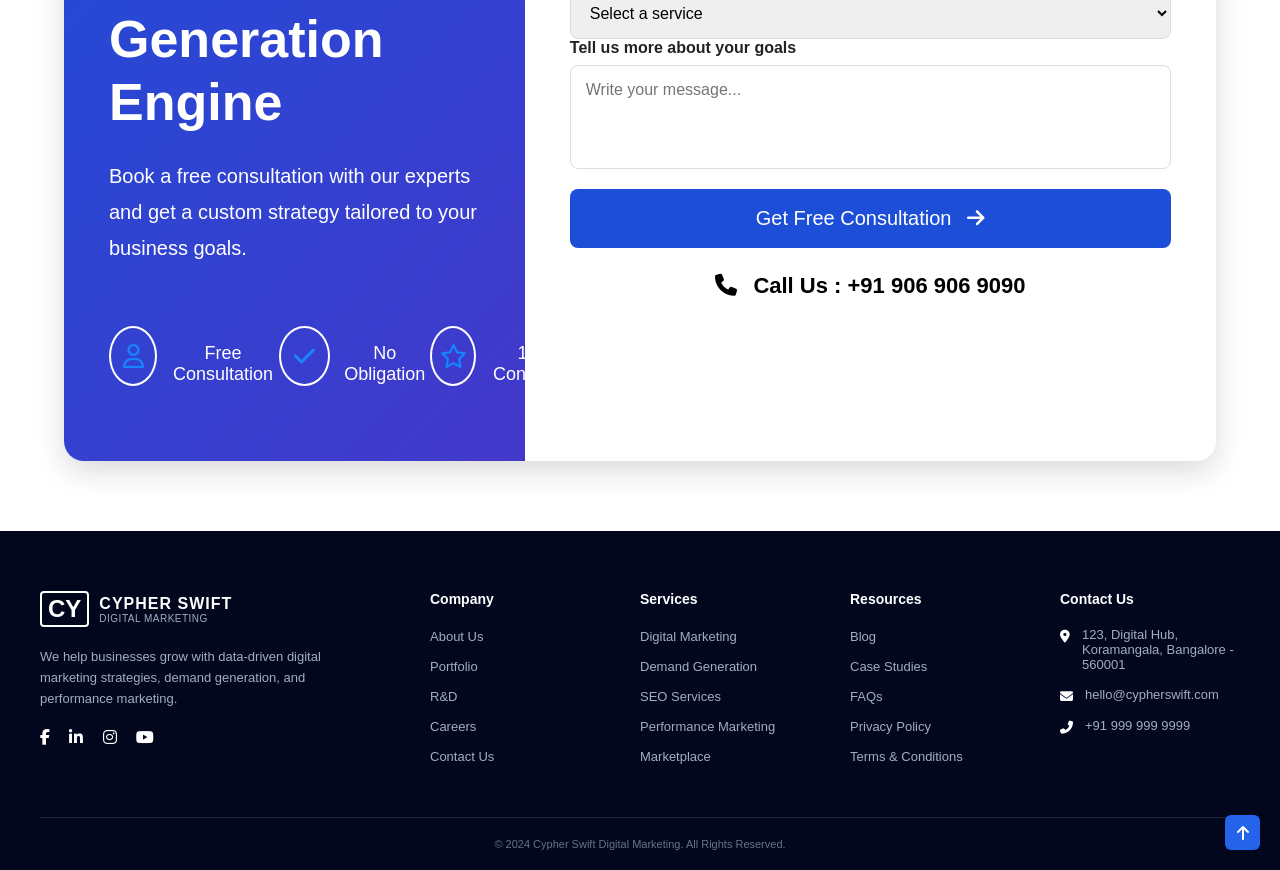
==== commit 4c401766: "Added admin login page and connected to index" ====
--- a/index.html
+++ b/index.html
@@ -21,6 +21,7 @@
             <li><a href="#">Portfolio</a></li>
             <li><a href="#">Services <i class="fa-solid fa-angle-down"></i></a></li>
             <li><a href="#">Contact</a></li>
+            <li><a href="admin.html">Admin</a></li>
         </ul>
         <button class="btn" id="navConsultBtn">Get Consultation</button>
     </nav>
